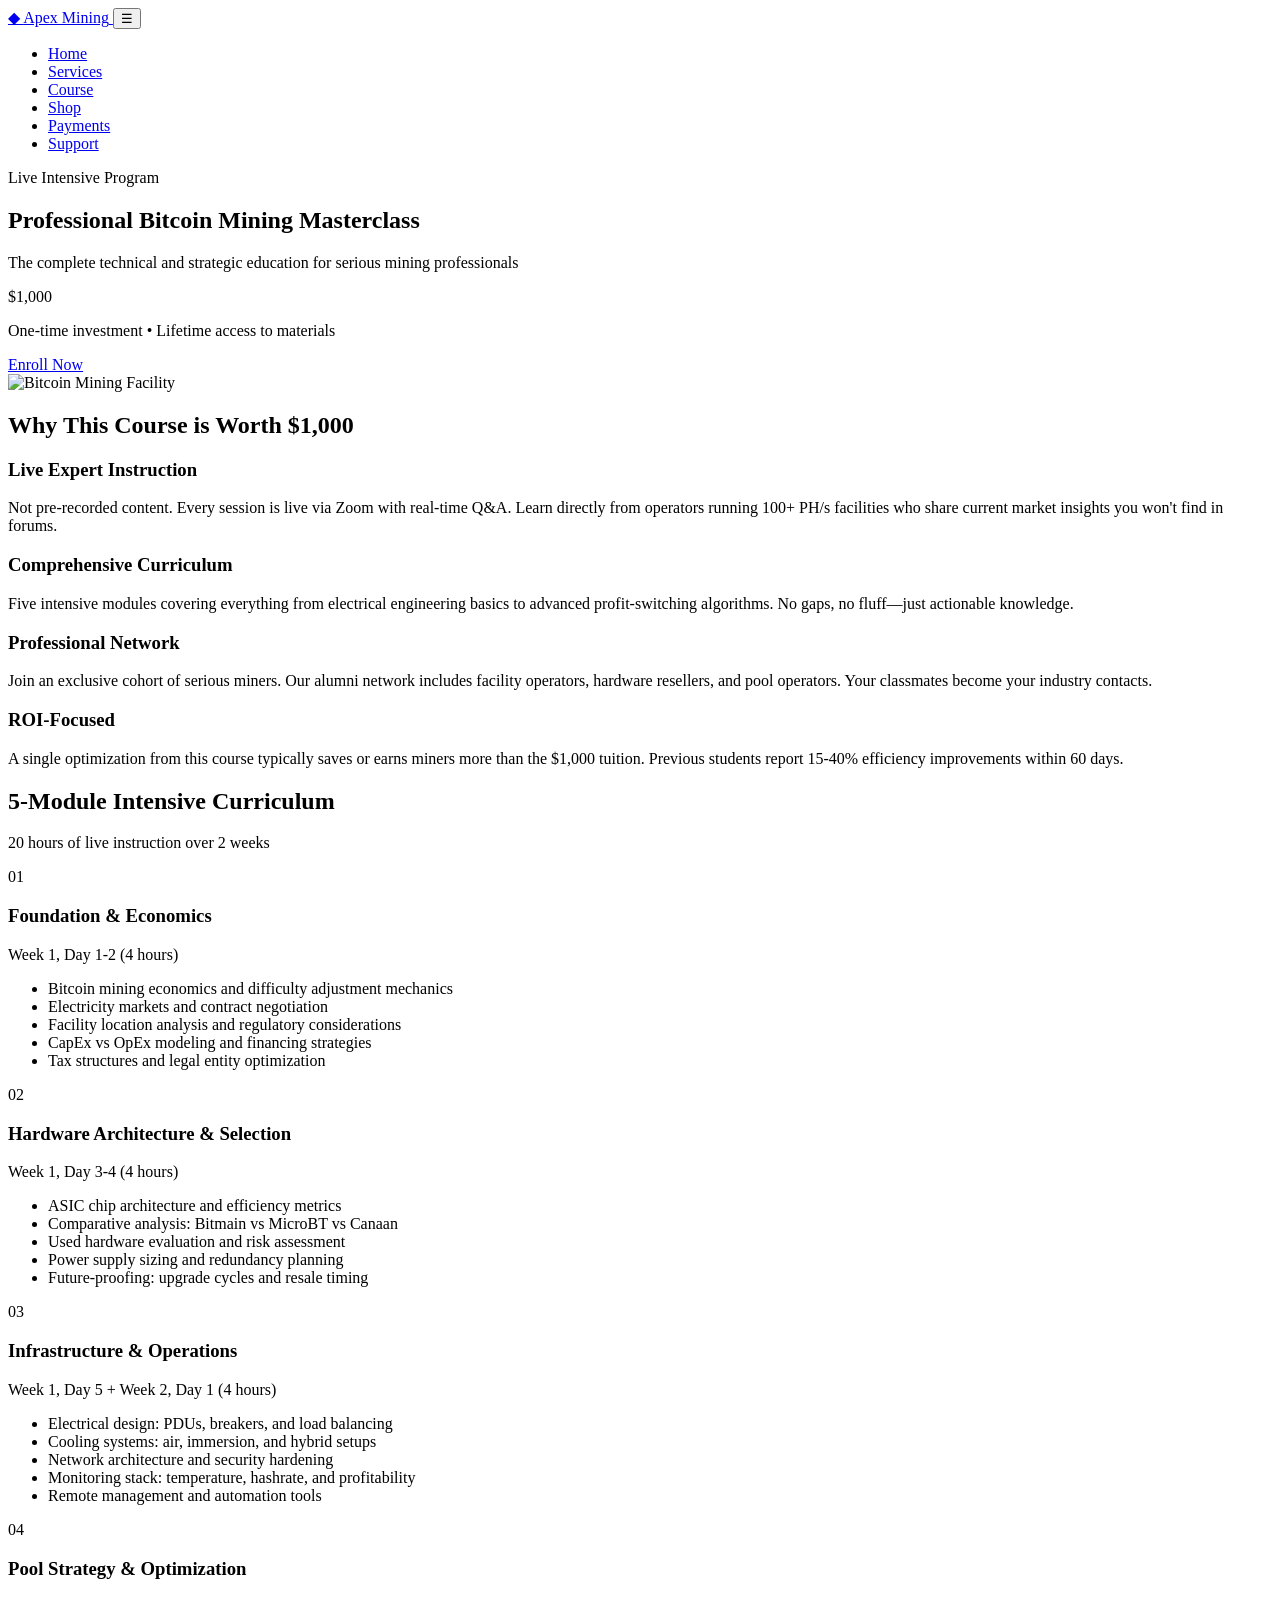
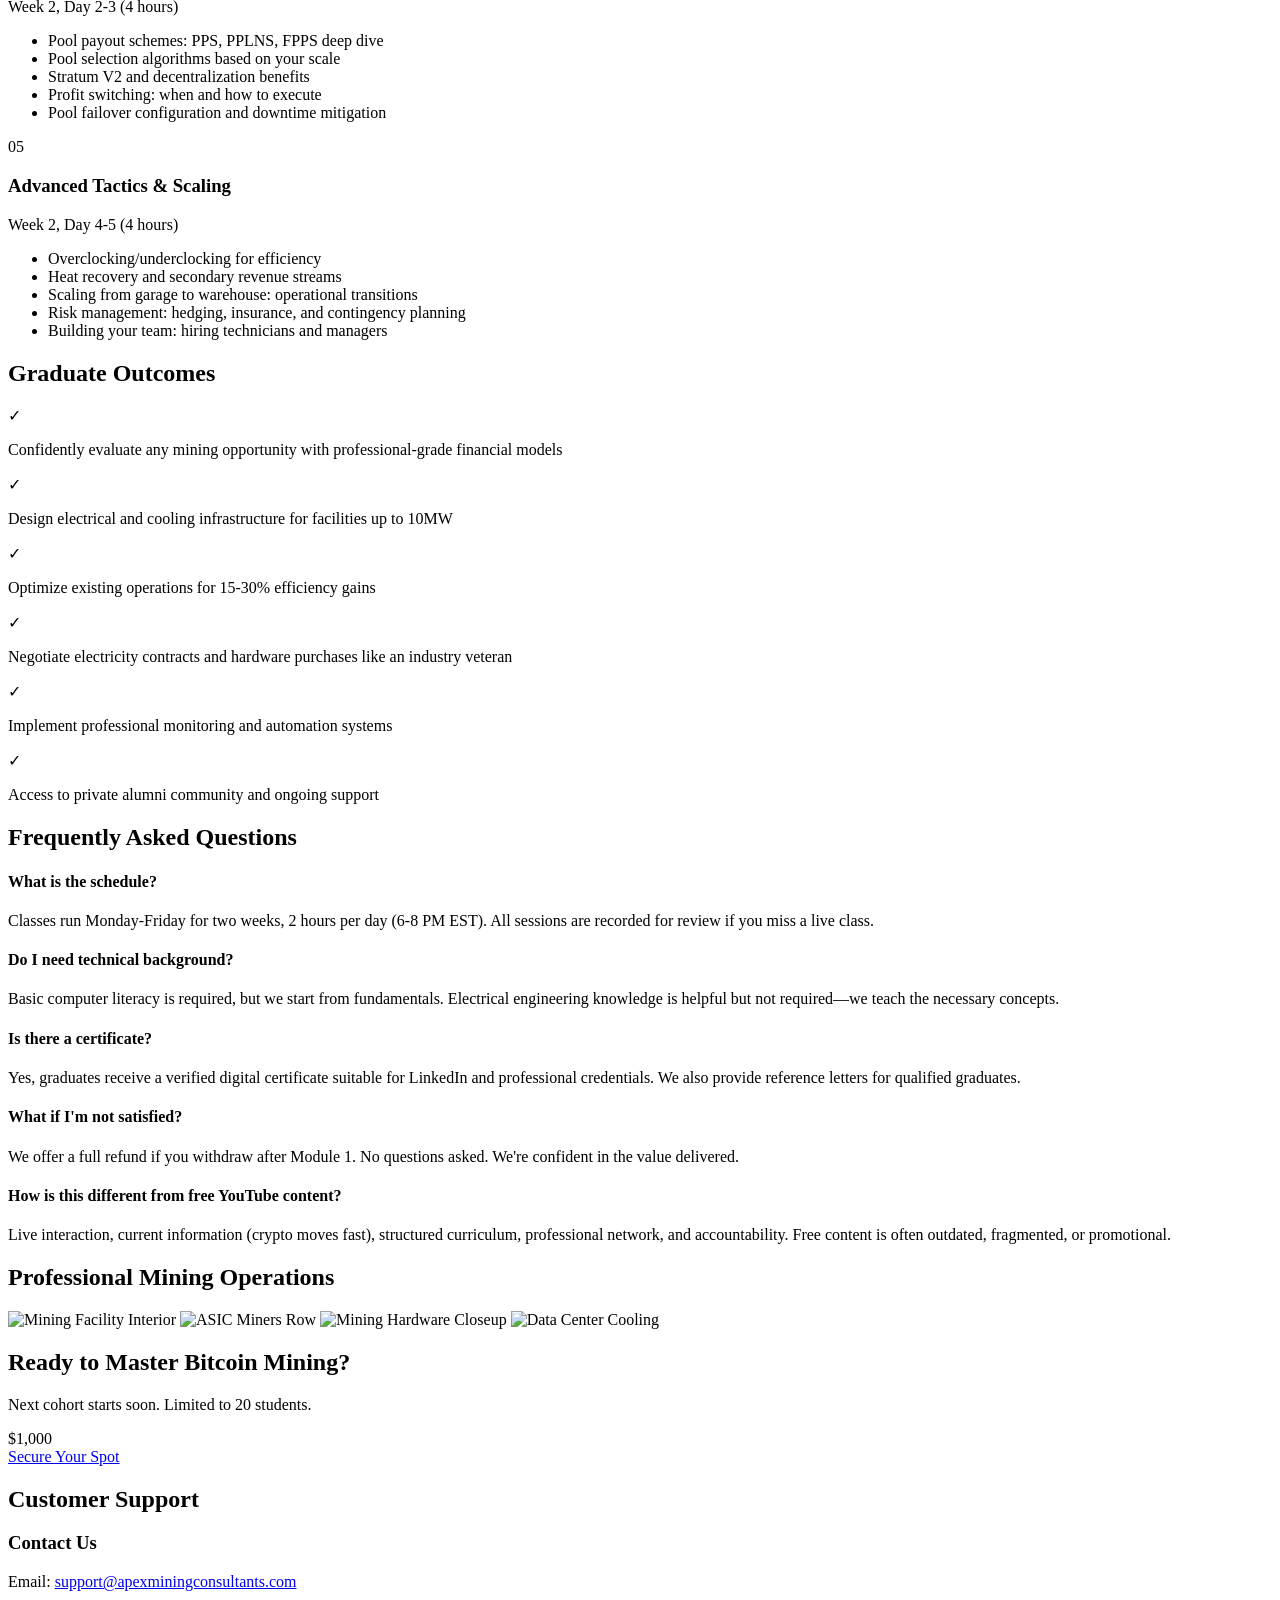
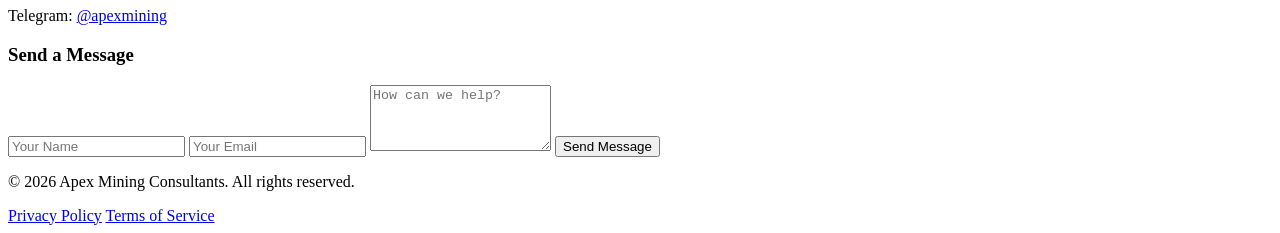
==== course.html @ 9fa6bf09 "Create course.html" ====
<!-- course.html -->
<!DOCTYPE html>
<html lang="en">
<head>
    <meta charset="UTF-8">
    <meta name="viewport" content="width=device-width, initial-scale=1.0">
    <title>Intensive Mining Course | Apex Mining Consultants</title>
    <link rel="stylesheet" href="style.css">
    <link rel="preconnect" href="https://fonts.googleapis.com">
    <link rel="preconnect" href="https://fonts.gstatic.com" crossorigin>
    <link href="https://fonts.googleapis.com/css2?family=Inter:wght@300;400;500;600;700&display=swap" rel="stylesheet">
</head>
<body>
    <nav class="navbar">
        <div class="nav-container">
            <a href="index.html" class="logo">
                <span class="logo-symbol">◆</span>
                <span class="logo-text">Apex Mining</span>
            </a>
            <button class="mobile-toggle" aria-label="Toggle menu">☰</button>
            <ul class="nav-menu">
                <li><a href="index.html">Home</a></li>
                <li><a href="services.html">Services</a></li>
                <li><a href="course.html" class="active">Course</a></li>
                <li><a href="shop.html">Shop</a></li>
                <li><a href="payments.html">Payments</a></li>
                <li><a href="#support">Support</a></li>
            </ul>
        </div>
    </nav>

    <main>
        <section class="course-hero">
            <div class="container">
                <div class="course-hero-content">
                    <div class="course-text">
                        <span class="badge">Live Intensive Program</span>
                        <h1>Professional Bitcoin Mining Masterclass</h1>
                        <p class="course-subtitle">The complete technical and strategic education for serious mining professionals</p>
                        <div class="price-tag">$1,000</div>
                        <p class="price-note">One-time investment • Lifetime access to materials</p>
                        <a href="payments.html" class="btn btn-primary btn-large">Enroll Now</a>
                    </div>
                    <div class="course-image">
                        <img src="https://images.unsplash.com/photo-1621761191319-c6fb62004040?w=800&q=80" alt="Bitcoin Mining Facility">
                    </div>
                </div>
            </div>
        </section>

        <section class="value-section">
            <div class="container">
                <h2>Why This Course is Worth $1,000</h2>
                <div class="value-grid">
                    <div class="value-card">
                        <h3>Live Expert Instruction</h3>
                        <p>Not pre-recorded content. Every session is live via Zoom with real-time Q&A. Learn directly from operators running 100+ PH/s facilities who share current market insights you won't find in forums.</p>
                    </div>
                    <div class="value-card">
                        <h3>Comprehensive Curriculum</h3>
                        <p>Five intensive modules covering everything from electrical engineering basics to advanced profit-switching algorithms. No gaps, no fluff—just actionable knowledge.</p>
                    </div>
                    <div class="value-card">
                        <h3>Professional Network</h3>
                        <p>Join an exclusive cohort of serious miners. Our alumni network includes facility operators, hardware resellers, and pool operators. Your classmates become your industry contacts.</p>
                    </div>
                    <div class="value-card">
                        <h3>ROI-Focused</h3>
                        <p>A single optimization from this course typically saves or earns miners more than the $1,000 tuition. Previous students report 15-40% efficiency improvements within 60 days.</p>
                    </div>
                </div>
            </div>
        </section>

        <section class="curriculum-section">
            <div class="container">
                <h2>5-Module Intensive Curriculum</h2>
                <p class="section-subtitle">20 hours of live instruction over 2 weeks</p>
                
                <div class="module-list">
                    <div class="module-card">
                        <div class="module-number">01</div>
                        <div class="module-content">
                            <h3>Foundation & Economics</h3>
                            <p class="module-duration">Week 1, Day 1-2 (4 hours)</p>
                            <ul>
                                <li>Bitcoin mining economics and difficulty adjustment mechanics</li>
                                <li>Electricity markets and contract negotiation</li>
                                <li>Facility location analysis and regulatory considerations</li>
                                <li>CapEx vs OpEx modeling and financing strategies</li>
                                <li>Tax structures and legal entity optimization</li>
                            </ul>
                        </div>
                    </div>

                    <div class="module-card">
                        <div class="module-number">02</div>
                        <div class="module-content">
                            <h3>Hardware Architecture & Selection</h3>
                            <p class="module-duration">Week 1, Day 3-4 (4 hours)</p>
                            <ul>
                                <li>ASIC chip architecture and efficiency metrics</li>
                                <li>Comparative analysis: Bitmain vs MicroBT vs Canaan</li>
                                <li>Used hardware evaluation and risk assessment</li>
                                <li>Power supply sizing and redundancy planning</li>
                                <li>Future-proofing: upgrade cycles and resale timing</li>
                            </ul>
                        </div>
                    </div>

                    <div class="module-card">
                        <div class="module-number">03</div>
                        <div class="module-content">
                            <h3>Infrastructure & Operations</h3>
                            <p class="module-duration">Week 1, Day 5 + Week 2, Day 1 (4 hours)</p>
                            <ul>
                                <li>Electrical design: PDUs, breakers, and load balancing</li>
                                <li>Cooling systems: air, immersion, and hybrid setups</li>
                                <li>Network architecture and security hardening</li>
                                <li>Monitoring stack: temperature, hashrate, and profitability</li>
                                <li>Remote management and automation tools</li>
                            </ul>
                        </div>
                    </div>

                    <div class="module-card">
                        <div class="module-number">04</div>
                        <div class="module-content">
                            <h3>Pool Strategy & Optimization</h3>
                            <p class="module-duration">Week 2, Day 2-3 (4 hours)</p>
                            <ul>
                                <li>Pool payout schemes: PPS, PPLNS, FPPS deep dive</li>
                                <li>Pool selection algorithms based on your scale</li>
                                <li>Stratum V2 and decentralization benefits</li>
                                <li>Profit switching: when and how to execute</li>
                                <li>Pool failover configuration and downtime mitigation</li>
                            </ul>
                        </div>
                    </div>

                    <div class="module-card">
                        <div class="module-number">05</div>
                        <div class="module-content">
                            <h3>Advanced Tactics & Scaling</h3>
                            <p class="module-duration">Week 2, Day 4-5 (4 hours)</p>
                            <ul>
                                <li>Overclocking/underclocking for efficiency</li>
                                <li>Heat recovery and secondary revenue streams</li>
                                <li>Scaling from garage to warehouse: operational transitions</li>
                                <li>Risk management: hedging, insurance, and contingency planning</li>
                                <li>Building your team: hiring technicians and managers</li>
                            </ul>
                        </div>
                    </div>
                </div>
            </div>
        </section>

        <section class="outcomes-section">
            <div class="container">
                <h2>Graduate Outcomes</h2>
                <div class="outcomes-grid">
                    <div class="outcome-item">
                        <span class="check">✓</span>
                        <p>Confidently evaluate any mining opportunity with professional-grade financial models</p>
                    </div>
                    <div class="outcome-item">
                        <span class="check">✓</span>
                        <p>Design electrical and cooling infrastructure for facilities up to 10MW</p>
                    </div>
                    <div class="outcome-item">
                        <span class="check">✓</span>
                        <p>Optimize existing operations for 15-30% efficiency gains</p>
                    </div>
                    <div class="outcome-item">
                        <span class="check">✓</span>
                        <p>Negotiate electricity contracts and hardware purchases like an industry veteran</p>
                    </div>
                    <div class="outcome-item">
                        <span class="check">✓</span>
                        <p>Implement professional monitoring and automation systems</p>
                    </div>
                    <div class="outcome-item">
                        <span class="check">✓</span>
                        <p>Access to private alumni community and ongoing support</p>
                    </div>
                </div>
            </div>
        </section>

        <section class="faq-section">
            <div class="container">
                <h2>Frequently Asked Questions</h2>
                <div class="faq-list">
                    <div class="faq-item">
                        <h4>What is the schedule?</h4>
                        <p>Classes run Monday-Friday for two weeks, 2 hours per day (6-8 PM EST). All sessions are recorded for review if you miss a live class.</p>
                    </div>
                    <div class="faq-item">
                        <h4>Do I need technical background?</h4>
                        <p>Basic computer literacy is required, but we start from fundamentals. Electrical engineering knowledge is helpful but not required—we teach the necessary concepts.</p>
                    </div>
                    <div class="faq-item">
                        <h4>Is there a certificate?</h4>
                        <p>Yes, graduates receive a verified digital certificate suitable for LinkedIn and professional credentials. We also provide reference letters for qualified graduates.</p>
                    </div>
                    <div class="faq-item">
                        <h4>What if I'm not satisfied?</h4>
                        <p>We offer a full refund if you withdraw after Module 1. No questions asked. We're confident in the value delivered.</p>
                    </div>
                    <div class="faq-item">
                        <h4>How is this different from free YouTube content?</h4>
                        <p>Live interaction, current information (crypto moves fast), structured curriculum, professional network, and accountability. Free content is often outdated, fragmented, or promotional.</p>
                    </div>
                </div>
            </div>
        </section>

        <section class="gallery-section">
            <div class="container">
                <h2>Professional Mining Operations</h2>
                <div class="image-grid">
                    <img src="https://images.unsplash.com/photo-1642104704074-907c0698cbd9?w=600&q=80" alt="Mining Facility Interior">
                    <img src="https://images.unsplash.com/photo-1621504450168-b8c4375443a2?w=600&q=80" alt="ASIC Miners Row">
                    <img src="https://images.unsplash.com/photo-1639762681485-074b7f938ba0?w=600&q=80" alt="Mining Hardware Closeup">
                    <img src="https://images.unsplash.com/photo-1622630998477-20aa696ecb05?w=600&q=80" alt="Data Center Cooling">
                </div>
            </div>
        </section>

        <section class="cta-section">
            <div class="container">
                <h2>Ready to Master Bitcoin Mining?</h2>
                <p class="subtitle">Next cohort starts soon. Limited to 20 students.</p>
                <div class="price-tag large">$1,000</div>
                <a href="payments.html" class="btn btn-primary btn-large">Secure Your Spot</a>
            </div>
        </section>

        <section id="support" class="support-section">
            <div class="container">
                <h2>Customer Support</h2>
                <div class="support-grid">
                    <div class="support-info">
                        <h3>Contact Us</h3>
                        <p>Email: <a href="mailto:support@apexminingconsultants.com">support@apexminingconsultants.com</a></p>
                        <p>Telegram: <a href="https://t.me/apexmining" target="_blank">@apexmining</a></p>
                    </div>
                    <div class="support-form">
                        <h3>Send a Message</h3>
                        <form action="https://formspree.io/f/YOUR_FORM_ID" method="POST">
                            <input type="text" name="name" placeholder="Your Name" required>
                            <input email="email" name="email" placeholder="Your Email" required>
                            <textarea name="message" placeholder="How can we help?" rows="4" required></textarea>
                            <button type="submit" class="btn btn-primary">Send Message</button>
                        </form>
                    </div>
                </div>
            </div>
        </section>
    </main>

    <footer>
        <div class="container">
            <p>&copy; 2026 Apex Mining Consultants. All rights reserved.</p>
            <div class="footer-links">
                <a href="privacy.html">Privacy Policy</a>
                <a href="terms.html">Terms of Service</a>
            </div>
        </div>
    </footer>

    <script src="script.js"></script>
</body>
</html>
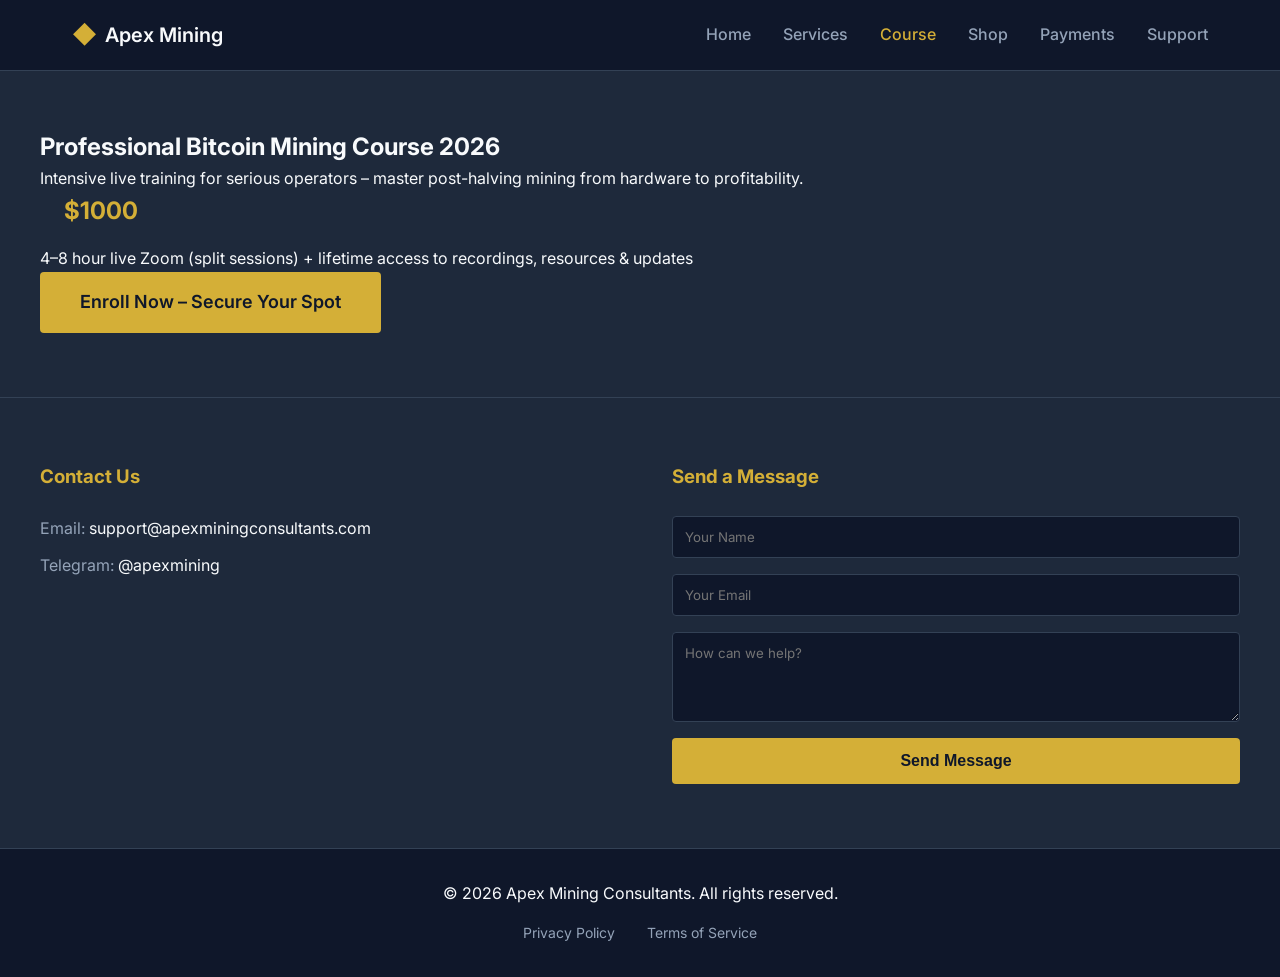
==== commit 7b537e94: "Update course.html" ====
--- a/course.html
+++ b/course.html
@@ -1,4 +1,4 @@
-<!-- course.html -->
+<!-- course.html – Updated with checkout link -->
 <!DOCTYPE html>
 <html lang="en">
 <head>
@@ -32,214 +32,19 @@
     <main>
         <section class="course-hero">
             <div class="container">
-                <div class="course-hero-content">
-                    <div class="course-text">
-                        <span class="badge">Live Intensive Program</span>
-                        <h1>Professional Bitcoin Mining Masterclass</h1>
-                        <p class="course-subtitle">The complete technical and strategic education for serious mining professionals</p>
-                        <div class="price-tag">$1,000</div>
-                        <p class="price-note">One-time investment • Lifetime access to materials</p>
-                        <a href="payments.html" class="btn btn-primary btn-large">Enroll Now</a>
-                    </div>
-                    <div class="course-image">
-                        <img src="https://images.unsplash.com/photo-1621761191319-c6fb62004040?w=800&q=80" alt="Bitcoin Mining Facility">
-                    </div>
-                </div>
+                <h1>Professional Bitcoin Mining Course 2026</h1>
+                <p class="lead">Intensive live training for serious operators – master post-halving mining from hardware to profitability.</p>
+                <div class="price">$1000</div>
+                <p class="meta">4–8 hour live Zoom (split sessions) + lifetime access to recordings, resources & updates</p>
+                <a href="checkout.html?item=Professional%20Bitcoin%20Mining%20Course%202026&price=$1000" class="btn btn-primary btn-large">Enroll Now – Secure Your Spot</a>
             </div>
         </section>
 
-        <section class="value-section">
+        <!-- Rest of course content remains unchanged (curriculum, outcomes, FAQ, images, etc.) -->
+
+        <!-- Support & footer (unchanged) -->
+        <section class="support-section">
             <div class="container">
-                <h2>Why This Course is Worth $1,000</h2>
-                <div class="value-grid">
-                    <div class="value-card">
-                        <h3>Live Expert Instruction</h3>
-                        <p>Not pre-recorded content. Every session is live via Zoom with real-time Q&A. Learn directly from operators running 100+ PH/s facilities who share current market insights you won't find in forums.</p>
-                    </div>
-                    <div class="value-card">
-                        <h3>Comprehensive Curriculum</h3>
-                        <p>Five intensive modules covering everything from electrical engineering basics to advanced profit-switching algorithms. No gaps, no fluff—just actionable knowledge.</p>
-                    </div>
-                    <div class="value-card">
-                        <h3>Professional Network</h3>
-                        <p>Join an exclusive cohort of serious miners. Our alumni network includes facility operators, hardware resellers, and pool operators. Your classmates become your industry contacts.</p>
-                    </div>
-                    <div class="value-card">
-                        <h3>ROI-Focused</h3>
-                        <p>A single optimization from this course typically saves or earns miners more than the $1,000 tuition. Previous students report 15-40% efficiency improvements within 60 days.</p>
-                    </div>
-                </div>
-            </div>
-        </section>
-
-        <section class="curriculum-section">
-            <div class="container">
-                <h2>5-Module Intensive Curriculum</h2>
-                <p class="section-subtitle">20 hours of live instruction over 2 weeks</p>
-                
-                <div class="module-list">
-                    <div class="module-card">
-                        <div class="module-number">01</div>
-                        <div class="module-content">
-                            <h3>Foundation & Economics</h3>
-                            <p class="module-duration">Week 1, Day 1-2 (4 hours)</p>
-                            <ul>
-                                <li>Bitcoin mining economics and difficulty adjustment mechanics</li>
-                                <li>Electricity markets and contract negotiation</li>
-                                <li>Facility location analysis and regulatory considerations</li>
-                                <li>CapEx vs OpEx modeling and financing strategies</li>
-                                <li>Tax structures and legal entity optimization</li>
-                            </ul>
-                        </div>
-                    </div>
-
-                    <div class="module-card">
-                        <div class="module-number">02</div>
-                        <div class="module-content">
-                            <h3>Hardware Architecture & Selection</h3>
-                            <p class="module-duration">Week 1, Day 3-4 (4 hours)</p>
-                            <ul>
-                                <li>ASIC chip architecture and efficiency metrics</li>
-                                <li>Comparative analysis: Bitmain vs MicroBT vs Canaan</li>
-                                <li>Used hardware evaluation and risk assessment</li>
-                                <li>Power supply sizing and redundancy planning</li>
-                                <li>Future-proofing: upgrade cycles and resale timing</li>
-                            </ul>
-                        </div>
-                    </div>
-
-                    <div class="module-card">
-                        <div class="module-number">03</div>
-                        <div class="module-content">
-                            <h3>Infrastructure & Operations</h3>
-                            <p class="module-duration">Week 1, Day 5 + Week 2, Day 1 (4 hours)</p>
-                            <ul>
-                                <li>Electrical design: PDUs, breakers, and load balancing</li>
-                                <li>Cooling systems: air, immersion, and hybrid setups</li>
-                                <li>Network architecture and security hardening</li>
-                                <li>Monitoring stack: temperature, hashrate, and profitability</li>
-                                <li>Remote management and automation tools</li>
-                            </ul>
-                        </div>
-                    </div>
-
-                    <div class="module-card">
-                        <div class="module-number">04</div>
-                        <div class="module-content">
-                            <h3>Pool Strategy & Optimization</h3>
-                            <p class="module-duration">Week 2, Day 2-3 (4 hours)</p>
-                            <ul>
-                                <li>Pool payout schemes: PPS, PPLNS, FPPS deep dive</li>
-                                <li>Pool selection algorithms based on your scale</li>
-                                <li>Stratum V2 and decentralization benefits</li>
-                                <li>Profit switching: when and how to execute</li>
-                                <li>Pool failover configuration and downtime mitigation</li>
-                            </ul>
-                        </div>
-                    </div>
-
-                    <div class="module-card">
-                        <div class="module-number">05</div>
-                        <div class="module-content">
-                            <h3>Advanced Tactics & Scaling</h3>
-                            <p class="module-duration">Week 2, Day 4-5 (4 hours)</p>
-                            <ul>
-                                <li>Overclocking/underclocking for efficiency</li>
-                                <li>Heat recovery and secondary revenue streams</li>
-                                <li>Scaling from garage to warehouse: operational transitions</li>
-                                <li>Risk management: hedging, insurance, and contingency planning</li>
-                                <li>Building your team: hiring technicians and managers</li>
-                            </ul>
-                        </div>
-                    </div>
-                </div>
-            </div>
-        </section>
-
-        <section class="outcomes-section">
-            <div class="container">
-                <h2>Graduate Outcomes</h2>
-                <div class="outcomes-grid">
-                    <div class="outcome-item">
-                        <span class="check">✓</span>
-                        <p>Confidently evaluate any mining opportunity with professional-grade financial models</p>
-                    </div>
-                    <div class="outcome-item">
-                        <span class="check">✓</span>
-                        <p>Design electrical and cooling infrastructure for facilities up to 10MW</p>
-                    </div>
-                    <div class="outcome-item">
-                        <span class="check">✓</span>
-                        <p>Optimize existing operations for 15-30% efficiency gains</p>
-                    </div>
-                    <div class="outcome-item">
-                        <span class="check">✓</span>
-                        <p>Negotiate electricity contracts and hardware purchases like an industry veteran</p>
-                    </div>
-                    <div class="outcome-item">
-                        <span class="check">✓</span>
-                        <p>Implement professional monitoring and automation systems</p>
-                    </div>
-                    <div class="outcome-item">
-                        <span class="check">✓</span>
-                        <p>Access to private alumni community and ongoing support</p>
-                    </div>
-                </div>
-            </div>
-        </section>
-
-        <section class="faq-section">
-            <div class="container">
-                <h2>Frequently Asked Questions</h2>
-                <div class="faq-list">
-                    <div class="faq-item">
-                        <h4>What is the schedule?</h4>
-                        <p>Classes run Monday-Friday for two weeks, 2 hours per day (6-8 PM EST). All sessions are recorded for review if you miss a live class.</p>
-                    </div>
-                    <div class="faq-item">
-                        <h4>Do I need technical background?</h4>
-                        <p>Basic computer literacy is required, but we start from fundamentals. Electrical engineering knowledge is helpful but not required—we teach the necessary concepts.</p>
-                    </div>
-                    <div class="faq-item">
-                        <h4>Is there a certificate?</h4>
-                        <p>Yes, graduates receive a verified digital certificate suitable for LinkedIn and professional credentials. We also provide reference letters for qualified graduates.</p>
-                    </div>
-                    <div class="faq-item">
-                        <h4>What if I'm not satisfied?</h4>
-                        <p>We offer a full refund if you withdraw after Module 1. No questions asked. We're confident in the value delivered.</p>
-                    </div>
-                    <div class="faq-item">
-                        <h4>How is this different from free YouTube content?</h4>
-                        <p>Live interaction, current information (crypto moves fast), structured curriculum, professional network, and accountability. Free content is often outdated, fragmented, or promotional.</p>
-                    </div>
-                </div>
-            </div>
-        </section>
-
-        <section class="gallery-section">
-            <div class="container">
-                <h2>Professional Mining Operations</h2>
-                <div class="image-grid">
-                    <img src="https://images.unsplash.com/photo-1642104704074-907c0698cbd9?w=600&q=80" alt="Mining Facility Interior">
-                    <img src="https://images.unsplash.com/photo-1621504450168-b8c4375443a2?w=600&q=80" alt="ASIC Miners Row">
-                    <img src="https://images.unsplash.com/photo-1639762681485-074b7f938ba0?w=600&q=80" alt="Mining Hardware Closeup">
-                    <img src="https://images.unsplash.com/photo-1622630998477-20aa696ecb05?w=600&q=80" alt="Data Center Cooling">
-                </div>
-            </div>
-        </section>
-
-        <section class="cta-section">
-            <div class="container">
-                <h2>Ready to Master Bitcoin Mining?</h2>
-                <p class="subtitle">Next cohort starts soon. Limited to 20 students.</p>
-                <div class="price-tag large">$1,000</div>
-                <a href="payments.html" class="btn btn-primary btn-large">Secure Your Spot</a>
-            </div>
-        </section>
-
-        <section id="support" class="support-section">
-            <div class="container">
-                <h2>Customer Support</h2>
                 <div class="support-grid">
                     <div class="support-info">
                         <h3>Contact Us</h3>
@@ -250,7 +55,7 @@
                         <h3>Send a Message</h3>
                         <form action="https://formspree.io/f/YOUR_FORM_ID" method="POST">
                             <input type="text" name="name" placeholder="Your Name" required>
-                            <input email="email" name="email" placeholder="Your Email" required>
+                            <input type="email" name="email" placeholder="Your Email" required>
                             <textarea name="message" placeholder="How can we help?" rows="4" required></textarea>
                             <button type="submit" class="btn btn-primary">Send Message</button>
                         </form>
--- a/style.css
+++ b/style.css
@@ -0,0 +1,969 @@
+/* style.css */
+:root {
+    --bg-primary: #0f172a;
+    --bg-secondary: #1e293b;
+    --bg-card: #1e293b;
+    --text-primary: #f8fafc;
+    --text-secondary: #94a3b8;
+    --accent-gold: #d4af37;
+    --accent-gold-hover: #b8941f;
+    --border-color: #334155;
+    --danger: #ef4444;
+    --success: #22c55e;
+}
+
+* {
+    margin: 0;
+    padding: 0;
+    box-sizing: border-box;
+}
+
+body {
+    font-family: 'Inter', -apple-system, BlinkMacSystemFont, sans-serif;
+    background-color: var(--bg-primary);
+    color: var(--text-primary);
+    line-height: 1.6;
+    min-height: 100vh;
+}
+
+/* Navigation */
+.navbar {
+    position: fixed;
+    top: 0;
+    width: 100%;
+    background-color: rgba(15, 23, 42, 0.95);
+    backdrop-filter: blur(10px);
+    border-bottom: 1px solid var(--border-color);
+    z-index: 1000;
+}
+
+.nav-container {
+    max-width: 1200px;
+    margin: 0 auto;
+    padding: 1rem 2rem;
+    display: flex;
+    justify-content: space-between;
+    align-items: center;
+}
+
+.logo {
+    display: flex;
+    align-items: center;
+    gap: 0.5rem;
+    text-decoration: none;
+    color: var(--text-primary);
+    font-weight: 600;
+    font-size: 1.25rem;
+}
+
+.logo-symbol {
+    color: var(--accent-gold);
+    font-size: 1.5rem;
+}
+
+.nav-menu {
+    display: flex;
+    list-style: none;
+    gap: 2rem;
+}
+
+.nav-menu a {
+    text-decoration: none;
+    color: var(--text-secondary);
+    font-weight: 500;
+    transition: color 0.2s;
+}
+
+.nav-menu a:hover,
+.nav-menu a.active {
+    color: var(--accent-gold);
+}
+
+.mobile-toggle {
+    display: none;
+    background: none;
+    border: none;
+    color: var(--text-primary);
+    font-size: 1.5rem;
+    cursor: pointer;
+}
+
+/* Hero Section */
+.hero {
+    min-height: 100vh;
+    display: flex;
+    align-items: center;
+    justify-content: center;
+    text-align: center;
+    padding: 6rem 2rem 4rem;
+}
+
+.hero-content {
+    max-width: 800px;
+}
+
+.hero h1 {
+    font-size: 3rem;
+    font-weight: 700;
+    margin-bottom: 1rem;
+    color: var(--text-primary);
+}
+
+.subtitle {
+    font-size: 1.5rem;
+    color: var(--accent-gold);
+    margin-bottom: 1.5rem;
+    font-weight: 500;
+}
+
+.description {
+    font-size: 1.125rem;
+    color: var(--text-secondary);
+    margin-bottom: 2.5rem;
+    line-height: 1.8;
+}
+
+.hero-buttons {
+    display: flex;
+    gap: 1rem;
+    justify-content: center;
+    flex-wrap: wrap;
+}
+
+/* Buttons */
+.btn {
+    display: inline-block;
+    padding: 0.875rem 1.75rem;
+    text-decoration: none;
+    border-radius: 4px;
+    font-weight: 600;
+    transition: all 0.2s;
+    border: none;
+    cursor: pointer;
+    font-size: 1rem;
+}
+
+.btn-primary {
+    background-color: var(--accent-gold);
+    color: var(--bg-primary);
+}
+
+.btn-primary:hover {
+    background-color: var(--accent-gold-hover);
+}
+
+.btn-secondary {
+    background-color: transparent;
+    color: var(--accent-gold);
+    border: 2px solid var(--accent-gold);
+}
+
+.btn-secondary:hover {
+    background-color: var(--accent-gold);
+    color: var(--bg-primary);
+}
+
+.btn-large {
+    padding: 1rem 2.5rem;
+    font-size: 1.125rem;
+}
+
+/* Support Section */
+.support-section {
+    padding: 4rem 2rem;
+    background-color: var(--bg-secondary);
+    border-top: 1px solid var(--border-color);
+}
+
+.container {
+    max-width: 1200px;
+    margin: 0 auto;
+}
+
+.support-section h2 {
+    text-align: center;
+    margin-bottom: 3rem;
+    font-size: 2rem;
+}
+
+.support-grid {
+    display: grid;
+    grid-template-columns: 1fr 1fr;
+    gap: 4rem;
+}
+
+.support-info h3,
+.support-form h3 {
+    margin-bottom: 1.5rem;
+    color: var(--accent-gold);
+}
+
+.support-info p {
+    margin-bottom: 0.75rem;
+    color: var(--text-secondary);
+}
+
+.support-info a {
+    color: var(--text-primary);
+    text-decoration: none;
+}
+
+.support-info a:hover {
+    color: var(--accent-gold);
+}
+
+.support-form form {
+    display: flex;
+    flex-direction: column;
+    gap: 1rem;
+}
+
+.support-form input,
+.support-form textarea {
+    padding: 0.75rem;
+    background-color: var(--bg-primary);
+    border: 1px solid var(--border-color);
+    border-radius: 4px;
+    color: var(--text-primary);
+    font-family: inherit;
+}
+
+.support-form input:focus,
+.support-form textarea:focus {
+    outline: none;
+    border-color: var(--accent-gold);
+}
+
+/* Footer */
+footer {
+    background-color: var(--bg-primary);
+    border-top: 1px solid var(--border-color);
+    padding: 2rem;
+    text-align: center;
+}
+
+.footer-links {
+    margin-top: 1rem;
+    display: flex;
+    gap: 2rem;
+    justify-content: center;
+}
+
+.footer-links a {
+    color: var(--text-secondary);
+    text-decoration: none;
+    font-size: 0.875rem;
+}
+
+.footer-links a:hover {
+    color: var(--accent-gold);
+}
+
+/* Page Header */
+.page-header {
+    padding: 8rem 2rem 3rem;
+    text-align: center;
+    background-color: var(--bg-secondary);
+    border-bottom: 1px solid var(--border-color);
+}
+
+.page-header h1 {
+    font-size: 2.5rem;
+    margin-bottom: 0.5rem;
+}
+
+.page-header p {
+    color: var(--text-secondary);
+    font-size: 1.125rem;
+}
+
+/* Services Page */
+.services-grid {
+    padding: 4rem 2rem;
+}
+
+.service-card {
+    background-color: var(--bg-card);
+    border: 1px solid var(--border-color);
+    border-radius: 8px;
+    padding: 2.5rem;
+    margin-bottom: 2rem;
+}
+
+.service-header {
+    display: flex;
+    justify-content: space-between;
+    align-items: center;
+    margin-bottom: 1.5rem;
+    flex-wrap: wrap;
+    gap: 1rem;
+}
+
+.service-header h2 {
+    font-size: 1.5rem;
+    color: var(--text-primary);
+}
+
+.price {
+    font-size: 1.5rem;
+    color: var(--accent-gold);
+    font-weight: 700;
+}
+
+.service-description {
+    color: var(--text-secondary);
+    margin-bottom: 2rem;
+    line-height: 1.8;
+}
+
+.service-details {
+    margin-bottom: 2rem;
+}
+
+.service-details h4 {
+    color: var(--accent-gold);
+    margin: 1.5rem 0 0.75rem;
+    font-size: 1rem;
+}
+
+.service-details ul {
+    margin-left: 1.5rem;
+    color: var(--text-secondary);
+}
+
+.service-details li {
+    margin-bottom: 0.5rem;
+}
+
+/* Course Page */
+.course-hero {
+    padding: 8rem 2rem 4rem;
+    background-color: var(--bg-secondary);
+}
+
+.course-hero-content {
+    display: grid;
+    grid-template-columns: 1fr 1fr;
+    gap: 4rem;
+    align-items: center;
+    max-width: 1200px;
+    margin: 0 auto;
+}
+
+.course-text h1 {
+    font-size: 3rem;
+    margin-bottom: 1rem;
+    line-height: 1.2;
+}
+
+.badge {
+    display: inline-block;
+    background-color: var(--accent-gold);
+    color: var(--bg-primary);
+    padding: 0.25rem 0.75rem;
+    border-radius: 4px;
+    font-size: 0.875rem;
+    font-weight: 600;
+    margin-bottom: 1rem;
+}
+
+.course-subtitle {
+    font-size: 1.25rem;
+    color: var(--text-secondary);
+    margin-bottom: 2rem;
+}
+
+.price-tag {
+    font-size: 4rem;
+    font-weight: 700;
+    color: var(--accent-gold);
+    margin-bottom: 0.5rem;
+}
+
+.price-tag.large {
+    font-size: 5rem;
+}
+
+.price-note {
+    color: var(--text-secondary);
+    margin-bottom: 2rem;
+}
+
+.course-image img {
+    width: 100%;
+    border-radius: 8px;
+    border: 1px solid var(--border-color);
+}
+
+.value-section {
+    padding: 4rem 2rem;
+}
+
+.value-section h2 {
+    text-align: center;
+    margin-bottom: 3rem;
+    font-size: 2rem;
+}
+
+.value-grid {
+    display: grid;
+    grid-template-columns: repeat(auto-fit, minmax(250px, 1fr));
+    gap: 2rem;
+}
+
+.value-card {
+    background-color: var(--bg-card);
+    border: 1px solid var(--border-color);
+    padding: 2rem;
+    border-radius: 8px;
+}
+
+.value-card h3 {
+    color: var(--accent-gold);
+    margin-bottom: 1rem;
+}
+
+.value-card p {
+    color: var(--text-secondary);
+    line-height: 1.6;
+}
+
+.curriculum-section {
+    padding: 4rem 2rem;
+    background-color: var(--bg-secondary);
+}
+
+.curriculum-section h2 {
+    text-align: center;
+    margin-bottom: 0.5rem;
+    font-size: 2rem;
+}
+
+.section-subtitle {
+    text-align: center;
+    color: var(--text-secondary);
+    margin-bottom: 3rem;
+}
+
+.module-list {
+    display: flex;
+    flex-direction: column;
+    gap: 1.5rem;
+    max-width: 900px;
+    margin: 0 auto;
+}
+
+.module-card {
+    display: grid;
+    grid-template-columns: 80px 1fr;
+    gap: 1.5rem;
+    background-color: var(--bg-card);
+    border: 1px solid var(--border-color);
+    padding: 2rem;
+    border-radius: 8px;
+}
+
+.module-number {
+    font-size: 2.5rem;
+    font-weight: 700;
+    color: var(--accent-gold);
+    opacity: 0.5;
+    line-height: 1;
+}
+
+.module-content h3 {
+    margin-bottom: 0.5rem;
+    font-size: 1.25rem;
+}
+
+.module-duration {
+    color: var(--accent-gold);
+    font-size: 0.875rem;
+    margin-bottom: 1rem;
+    font-weight: 500;
+}
+
+.module-content ul {
+    margin-left: 1.25rem;
+    color: var(--text-secondary);
+}
+
+.module-content li {
+    margin-bottom: 0.4rem;
+}
+
+.outcomes-section {
+    padding: 4rem 2rem;
+}
+
+.outcomes-section h2 {
+    text-align: center;
+    margin-bottom: 3rem;
+    font-size: 2rem;
+}
+
+.outcomes-grid {
+    display: grid;
+    grid-template-columns: repeat(auto-fit, minmax(300px, 1fr));
+    gap: 1.5rem;
+    max-width: 1000px;
+    margin: 0 auto;
+}
+
+.outcome-item {
+    display: flex;
+    gap: 1rem;
+    align-items: flex-start;
+    background-color: var(--bg-card);
+    padding: 1.5rem;
+    border-radius: 8px;
+    border: 1px solid var(--border-color);
+}
+
+.check {
+    color: var(--accent-gold);
+    font-weight: 700;
+    font-size: 1.25rem;
+}
+
+.outcome-item p {
+    color: var(--text-secondary);
+    line-height: 1.5;
+}
+
+.faq-section {
+    padding: 4rem 2rem;
+    background-color: var(--bg-secondary);
+}
+
+.faq-section h2 {
+    text-align: center;
+    margin-bottom: 3rem;
+    font-size: 2rem;
+}
+
+.faq-list {
+    max-width: 800px;
+    margin: 0 auto;
+    display: flex;
+    flex-direction: column;
+    gap: 1.5rem;
+}
+
+.faq-item {
+    background-color: var(--bg-card);
+    padding: 1.5rem;
+    border-radius: 8px;
+    border: 1px solid var(--border-color);
+}
+
+.faq-item h4 {
+    color: var(--accent-gold);
+    margin-bottom: 0.75rem;
+    font-size: 1.1rem;
+}
+
+.faq-item p {
+    color: var(--text-secondary);
+    line-height: 1.6;
+}
+
+.gallery-section {
+    padding: 4rem 2rem;
+}
+
+.gallery-section h2 {
+    text-align: center;
+    margin-bottom: 3rem;
+    font-size: 2rem;
+}
+
+.image-grid {
+    display: grid;
+    grid-template-columns: repeat(auto-fit, minmax(250px, 1fr));
+    gap: 1.5rem;
+}
+
+.image-grid img {
+    width: 100%;
+    height: 200px;
+    object-fit: cover;
+    border-radius: 8px;
+    border: 1px solid var(--border-color);
+}
+
+.cta-section {
+    padding: 4rem 2rem;
+    text-align: center;
+    background-color: var(--bg-secondary);
+}
+
+.cta-section h2 {
+    margin-bottom: 1rem;
+}
+
+.cta-section .subtitle {
+    margin-bottom: 2rem;
+    color: var(--text-secondary);
+}
+
+/* Shop Page */
+.shop-section {
+    padding: 2rem;
+}
+
+.category-section {
+    margin-bottom: 4rem;
+}
+
+.category-section h2 {
+    font-size: 1.75rem;
+    margin-bottom: 2rem;
+    padding-bottom: 0.5rem;
+    border-bottom: 2px solid var(--accent-gold);
+    display: inline-block;
+}
+
+.product-grid {
+    display: grid;
+    grid-template-columns: repeat(auto-fill, minmax(280px, 1fr));
+    gap: 2rem;
+}
+
+.product-card {
+    background-color: var(--bg-card);
+    border: 1px solid var(--border-color);
+    border-radius: 8px;
+    overflow: hidden;
+    transition: border-color 0.2s;
+}
+
+.product-card:hover {
+    border-color: var(--accent-gold);
+}
+
+.product-card.used {
+    border-left: 4px solid var(--danger);
+}
+
+.product-image {
+    position: relative;
+    height: 200px;
+    background-color: var(--bg-primary);
+    display: flex;
+    align-items: center;
+    justify-content: center;
+    overflow: hidden;
+}
+
+.product-image img {
+    max-width: 100%;
+    max-height: 100%;
+    object-fit: contain;
+}
+
+.badge-new,
+.badge-used {
+    position: absolute;
+    top: 1rem;
+    right: 1rem;
+    padding: 0.25rem 0.75rem;
+    border-radius: 4px;
+    font-size: 0.75rem;
+    font-weight: 700;
+    text-transform: uppercase;
+}
+
+.badge-new {
+    background-color: var(--success);
+    color: white;
+}
+
+.badge-used {
+    background-color: var(--danger);
+    color: white;
+}
+
+.product-card h3 {
+    padding: 1.5rem 1.5rem 0.5rem;
+    font-size: 1.1rem;
+}
+
+.specs {
+    padding: 0 1.5rem;
+    color: var(--text-secondary);
+    font-size: 0.875rem;
+    margin-bottom: 1rem;
+}
+
+.price {
+    padding: 0 1.5rem;
+    font-size: 1.5rem;
+    font-weight: 700;
+    color: var(--accent-gold);
+    margin-bottom: 1rem;
+}
+
+.product-card .btn {
+    margin: 0 1.5rem 1.5rem;
+    width: calc(100% - 3rem);
+    text-align: center;
+}
+
+/* Payments Page */
+.payment-section {
+    padding: 2rem;
+}
+
+.payment-container {
+    display: grid;
+    grid-template-columns: 1fr 1fr;
+    gap: 4rem;
+    max-width: 1000px;
+    margin: 0 auto;
+}
+
+.payment-form {
+    background-color: var(--bg-card);
+    padding: 2rem;
+    border-radius: 8px;
+    border: 1px solid var(--border-color);
+}
+
+.payment-form h2 {
+    margin-bottom: 2rem;
+}
+
+.form-group {
+    margin-bottom: 2rem;
+}
+
+.form-group label {
+    display: block;
+    margin-bottom: 0.5rem;
+    color: var(--text-secondary);
+    font-weight: 500;
+}
+
+.crypto-select {
+    width: 100%;
+    padding: 0.75rem;
+    background-color: var(--bg-primary);
+    border: 1px solid var(--border-color);
+    color: var(--text-primary);
+    border-radius: 4px;
+    font-size: 1rem;
+}
+
+.payment-details {
+    margin-bottom: 2rem;
+}
+
+.payment-details.hidden {
+    display: none;
+}
+
+.crypto-info h3 {
+    color: var(--accent-gold);
+    margin-bottom: 1rem;
+}
+
+.address-box {
+    margin-bottom: 1.5rem;
+}
+
+.address-box label {
+    display: block;
+    margin-bottom: 0.5rem;
+    color: var(--text-secondary);
+    font-size: 0.875rem;
+}
+
+.address-display {
+    display: flex;
+    gap: 0.5rem;
+}
+
+.address-display code {
+    flex: 1;
+    background-color: var(--bg-primary);
+    padding: 0.75rem;
+    border-radius: 4px;
+    font-family: 'Courier New', monospace;
+    border: 1px solid var(--border-color);
+    word-break: break-all;
+}
+
+.copy-btn {
+    padding: 0.75rem 1rem;
+    background-color: var(--accent-gold);
+    color: var(--bg-primary);
+    border: none;
+    border-radius: 4px;
+    cursor: pointer;
+    font-weight: 600;
+}
+
+.qr-placeholder {
+    margin-bottom: 2rem;
+}
+
+.qr-code {
+    width: 200px;
+    height: 200px;
+    background-color: var(--bg-primary);
+    border: 1px solid var(--border-color);
+    display: flex;
+    align-items: center;
+    justify-content: center;
+    color: var(--text-secondary);
+    border-radius: 8px;
+}
+
+.payment-notes {
+    display: flex;
+    flex-direction: column;
+    gap: 1rem;
+}
+
+.note {
+    padding: 1rem;
+    background-color: var(--bg-primary);
+    border-radius: 4px;
+    border-left: 4px solid var(--accent-gold);
+    font-size: 0.875rem;
+    color: var(--text-secondary);
+}
+
+.note.warning {
+    border-left-color: #f59e0b;
+}
+
+.note.final {
+    border-left-color: var(--danger);
+    font-weight: 600;
+}
+
+.order-summary {
+    border-top: 1px solid var(--border-color);
+    padding-top: 1.5rem;
+}
+
+.order-summary h3 {
+    margin-bottom: 1rem;
+}
+
+.summary-row {
+    display: flex;
+    justify-content: space-between;
+    margin-bottom: 0.5rem;
+    color: var(--text-secondary);
+}
+
+.summary-row.total {
+    font-weight: 700;
+    color: var(--text-primary);
+    font-size: 1.125rem;
+    margin-top: 1rem;
+    padding-top: 1rem;
+    border-top: 1px solid var(--border-color);
+}
+
+.payment-help {
+    background-color: var(--bg-card);
+    padding: 2rem;
+    border-radius: 8px;
+    border: 1px solid var(--border-color);
+    height: fit-content;
+}
+
+.payment-help h3 {
+    margin-bottom: 1.5rem;
+    color: var(--accent-gold);
+}
+
+.payment-help ol {
+    margin-left: 1.25rem;
+    color: var(--text-secondary);
+    line-height: 2;
+    margin-bottom: 2rem;
+}
+
+.support-box {
+    background-color: var(--bg-primary);
+    padding: 1.5rem;
+    border-radius: 8px;
+}
+
+.support-box h4 {
+    margin-bottom: 1rem;
+    color: var(--text-primary);
+}
+
+.support-box p {
+    margin-bottom: 0.5rem;
+    color: var(--text-secondary);
+}
+
+.support-box a {
+    color: var(--accent-gold);
+    text-decoration: none;
+}
+
+/* Responsive */
+@media (max-width: 768px) {
+    .mobile-toggle {
+        display: block;
+    }
+
+    .nav-menu {
+        position: fixed;
+        left: -100%;
+        top: 60px;
+        flex-direction: column;
+        background-color: var(--bg-primary);
+        width: 100%;
+        text-align: center;
+        transition: 0.3s;
+        padding: 2rem 0;
+        border-bottom: 1px solid var(--border-color);
+    }
+
+    .nav-menu.active {
+        left: 0;
+    }
+
+    .hero h1 {
+        font-size: 2rem;
+    }
+
+    .subtitle {
+        font-size: 1.25rem;
+    }
+
+    .support-grid,
+    .course-hero-content,
+    .payment-container {
+        grid-template-columns: 1fr;
+        gap: 2rem;
+    }
+
+    .module-card {
+        grid-template-columns: 1fr;
+        text-align: center;
+    }
+
+    .service-header {
+        flex-direction: column;
+        align-items: flex-start;
+    }
+
+    .price-tag.large {
+        font-size: 3rem;
+    }
+
+    .footer-links {
+        flex-direction: column;
+        gap: 1rem;
+    }
+}
